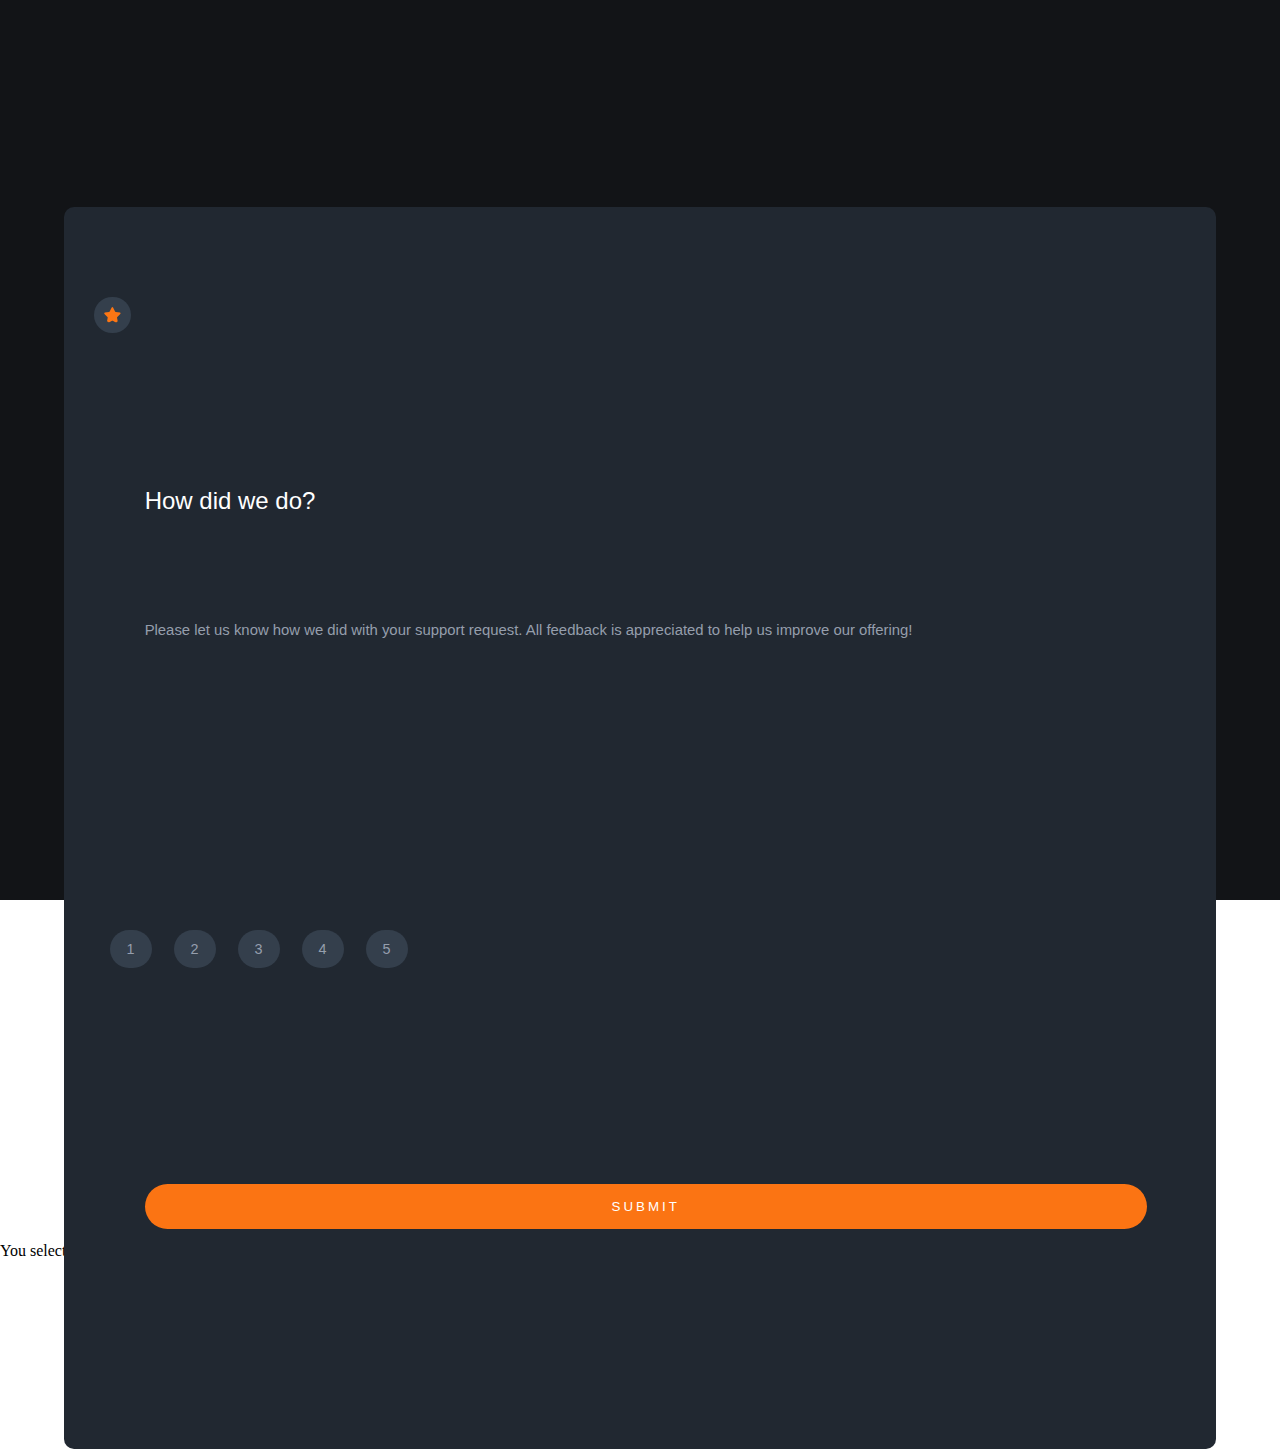
==== index.html @ f20302c2 "11 Jan" ====
<!DOCTYPE html>
<html lang="en">
<head>
  <meta charset="UTF-8">
  <meta name="viewport" content="width=device-width, initial-scale=1.0"> <!-- displays site properly based on user's device -->
  <link rel="stylesheet" href="interactive-rating-component-main.css">
  <link rel="icon" type="image/png" sizes="32x32" href="./images/favicon-32x32.png">
  
<title>Frontend Mentor | Interactive rating component</title>

</head>
<body>
<main class="bg">
  <div class="container">

    <img src="images/icon-star.svg">

  <!-- Rating state start -->
    
    <h1>How did we do?</h1>

    <p>
      Please let us know how we did with your support request. All feedback is appreciated 
      to help us improve our offering!
    </p>

    <ul>  
      <li><a href="#1">1</a></li> 
      <li><a href="#2">2</a></li> 
      <li><a href="#3">3</a></li> 
      <li><a href="#4">4</a></li> 
      <li><a href="#5">5</a></li> 
    </ul>
    
    <button>SUBMIT</button>
    </p>

  </div>

  <!-- Rating state end -->

  <!-- Thank you state start -->

  You selected <!-- Add rating here --> out of 5

  Thank you!

  We appreciate you taking the time to give a rating. If you ever need more support, 
  don’t hesitate to get in touch!

  <!-- Thank you state end -->
</main>

  <div class="attribution">
    Challenge by <a href="https://www.frontendmentor.io?ref=challenge" target="_blank">Frontend Mentor</a>. 
    Coded by <a href="#">Your Name Here</a>.
  </div>

</body>
</html>
---- interactive-rating-component-main.css ----
*{margin:0; padding: 0;}

.attribution { font-size: 11px; text-align: center; }
.attribution a { color: hsl(228, 45%, 44%); }

p, ul, button{
    font-family: 'Overpass', sans-serif;
}

.bg{
    background-color: hsl(216, 12%, 8%);
    height: 100vh;
    box-sizing: border-box;
}

.container{
    position: relative;
    top: 23%;
    width: 90%;
    margin: auto;
    background-color: hsl(213, 19%, 16%);
    padding-top: 7%;
    padding-bottom: 90%;
    border-radius: 10px;
    box-sizing: border-box;
}

img{
    position: absolute;
    margin-left: 30px;
    background-color: hsl(213, 19%, 25%);
    padding: 10px;
    border-radius: 50px;
}

h1{
    margin-top: 16.5%;
    margin-left: 7%;
    position: absolute;
    font-family: 'Overpass', sans-serif;
    color: white;
    font-weight: 400;
    font-size: 1.5rem;
}

p{
    position: absolute;
    margin-top: 28%;
    margin-left: 7%;
    margin-right: 7%;
    color: hsl(217, 12%, 63%);
    line-height: 23px;
    font-size: .93rem;
    width: 87%;
    box-sizing: border-box;
}

ul{
    margin-top: 54%;
    margin-left: 3%;
    position: absolute;
    overflow: hidden;
    list-style: none;
    text-align: center;
    font-size: .9rem;
}

li{
    float: left;
    padding: 11px;
}

li a{
    display: block;
    padding: 11px;    
    color: hsl(217, 12%, 63%);
    background-color: hsl(213, 19%, 25%);
    border-radius: 50px;
    width: 20px;
    text-decoration: none;
}

button{
    position: absolute;
    margin-left: 7%;
    margin-right: 7%;
    margin-top: 77%;
    width: 87%;
    padding: 15px;
    background-color: hsl(25, 97%, 53%);
    color: white;
    border-style: none;
    border-radius: 25px;
    letter-spacing: 3px;
}
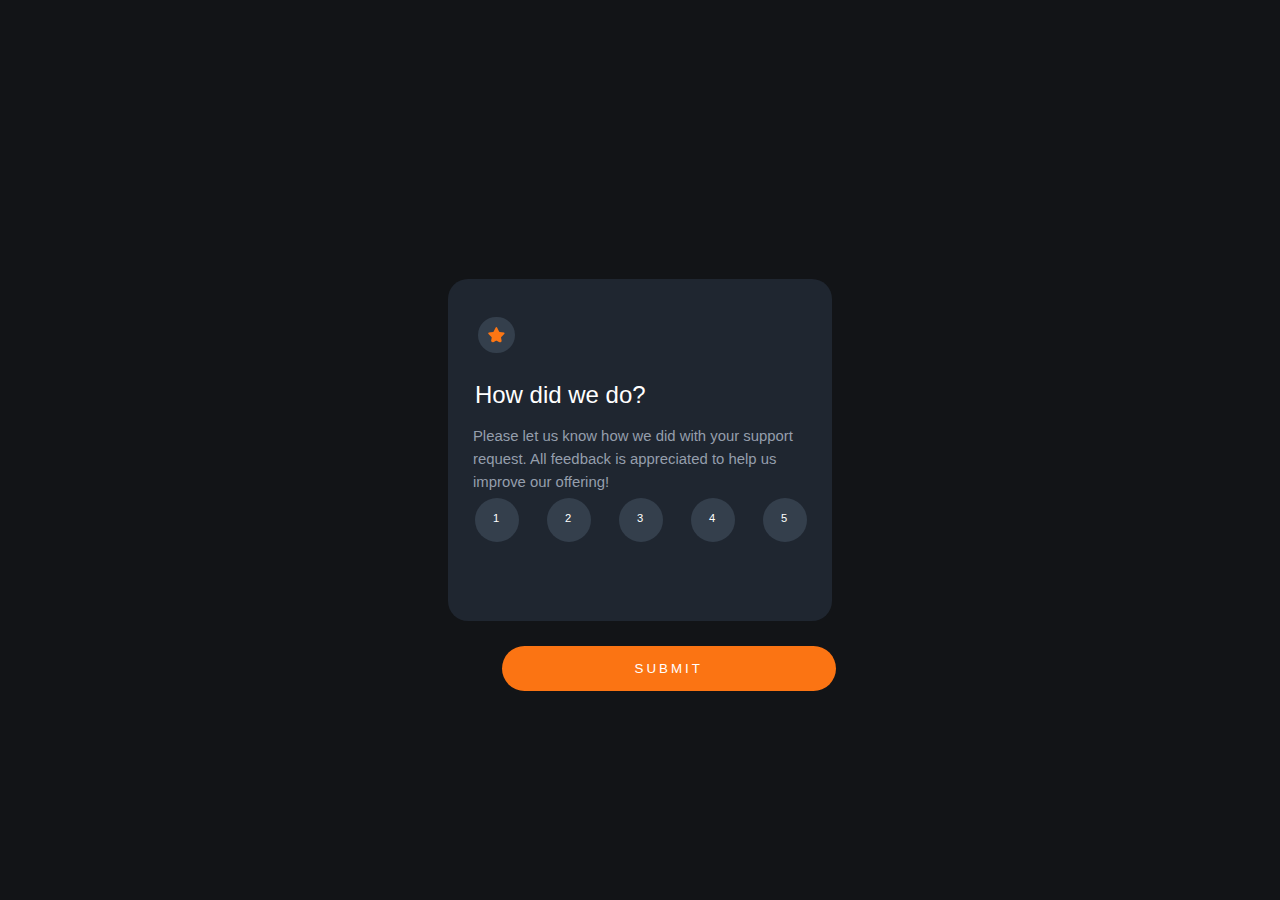
==== commit ab33882c: "22 Jan" ====
--- a/index.html
+++ b/index.html
@@ -1,60 +1,60 @@
 <!DOCTYPE html>
-<html lang="en">
+<html lang="en"
+
 <head>
   <meta charset="UTF-8">
-  <meta name="viewport" content="width=device-width, initial-scale=1.0"> <!-- displays site properly based on user's device -->
+  <meta name="viewport" content="width=device-width, initial-scale=1.0">
   <link rel="stylesheet" href="interactive-rating-component-main.css">
-  <link rel="icon" type="image/png" sizes="32x32" href="./images/favicon-32x32.png">
-  
+  <link rel="icon" type="image/png" sizes="32x32" href="./images/favicon-32x32.png">  
 <title>Frontend Mentor | Interactive rating component</title>
 
 </head>
+
 <body>
 <main class="bg">
   <div class="container">
 
-    <img src="images/icon-star.svg">
+    <img class="rr_img" src="images/icon-star.svg">
 
   <!-- Rating state start -->
     
-    <h1>How did we do?</h1>
+    <h1 class="rr_h1">How did we do?</h1>
 
-    <p>
+    <p class="rr_p">
       Please let us know how we did with your support request. All feedback is appreciated 
       to help us improve our offering!
     </p>
 
-    <ul>  
-      <li><a href="#1">1</a></li> 
-      <li><a href="#2">2</a></li> 
-      <li><a href="#3">3</a></li> 
-      <li><a href="#4">4</a></li> 
-      <li><a href="#5">5</a></li> 
-    </ul>
-    
-    <button>SUBMIT</button>
-    </p>
+    <form action="thank_you.html" method="get" onsubmit= "return isChecked();" class="rating_radio">      
+      <input class="rr_input" type="radio" name="rating" id="one" value="one"/><span class="rr_span">1</span>
+      <input class="rr_input" type="radio" name="rating" id="two" value="two"/><span class="rr_span">2</span>
+      <input class="rr_input" type="radio" name="rating" id="three" value="three"/><span class="rr_span">3</span>
+      <input class="rr_input" type="radio" name="rating" id="four" value="four"/><span class="rr_span">4</span>
+      <input class="rr_input" type="radio" name="rating" id="five" value="five"/><span class="rr_span">5</span>
+      <input class="rr_button" type="submit" value="SUBMIT"></input>
+    </form>
+
+ 
 
   </div>
 
-  <!-- Rating state end -->
+  <script type="text/javascript">
+    function isChecked() {
+      var checkOne = document.getElementById('one').checked;
+      var checkTwo = document.getElementById('two').checked;
+      var checkThree = document.getElementById('three').checked;
+      var checkFour = document.getElementById('four').checked;
+      var checkFive = document.getElementById('five').checked;
 
-  <!-- Thank you state start -->
-
-  You selected <!-- Add rating here --> out of 5
-
-  Thank you!
-
-  We appreciate you taking the time to give a rating. If you ever need more support, 
-  don’t hesitate to get in touch!
-
-  <!-- Thank you state end -->
-</main>
-
-  <div class="attribution">
-    Challenge by <a href="https://www.frontendmentor.io?ref=challenge" target="_blank">Frontend Mentor</a>. 
-    Coded by <a href="#">Your Name Here</a>.
-  </div>
+      if (checkOne == false && checkTwo == false && checkThree && false && checkFour == false && checkFive == false) {
+        alert("You need to select an option!");
+        return false;
+      }
+      else{
+        return true;
+      }
+    }
+  </script>
 
 </body>
 </html>--- a/interactive-rating-component-main.css
+++ b/interactive-rating-component-main.css
@@ -3,8 +3,14 @@
 .attribution { font-size: 11px; text-align: center; }
 .attribution a { color: hsl(228, 45%, 44%); }
 
-p, ul, button{
-    font-family: 'Overpass', sans-serif;
+.rr_p, ul, button span{
+    font-family: 'Overpass', sans-serif;
+}
+
+*,
+*:before,
+*:after {
+  box-sizing: border-box;
 }
 
 .bg{
@@ -17,15 +23,15 @@
     position: relative;
     top: 23%;
     width: 90%;
+    height: 55%;
     margin: auto;
-    background-color: hsl(213, 19%, 16%);
+    background-color: #1f2630;
     padding-top: 7%;
-    padding-bottom: 90%;
     border-radius: 10px;
     box-sizing: border-box;
 }
 
-img{
+.rr_img{
     position: absolute;
     margin-left: 30px;
     background-color: hsl(213, 19%, 25%);
@@ -33,7 +39,13 @@
     border-radius: 50px;
 }
 
-h1{
+.thx_img{
+    display: block;
+    margin-left: auto;
+    margin-right: auto;   
+}
+
+.rr_h1{
     margin-top: 16.5%;
     margin-left: 7%;
     position: absolute;
@@ -43,49 +55,110 @@
     font-size: 1.5rem;
 }
 
-p{
-    position: absolute;
+.select{
+    display: block;
+    color: #f97813;
+    background-color: #262f37;
+    padding: 5px;
+    text-align: center;
+    width: 50%;
+    margin-left: auto;
+    margin-right: auto;
+    margin-top: 1.5rem;
+    border-radius: 50px;
+
+}
+
+.thx_h1{
+    display: block;
+    color: white;
+    font-family: 'Overpass', sans-serif;
+    font-weight: 400;
+    font-size: 1.5rem;
+    margin-top: 1.5rem;
+    text-align: center;
+}
+
+.rr_p{
+    display: block;
     margin-top: 28%;
-    margin-left: 7%;
-    margin-right: 7%;
+    margin-left: auto;
+    margin-right: auto;
     color: hsl(217, 12%, 63%);
     line-height: 23px;
     font-size: .93rem;
     width: 87%;
-    box-sizing: border-box;
-}
-
-ul{
-    margin-top: 54%;
-    margin-left: 3%;
-    position: absolute;
-    overflow: hidden;
-    list-style: none;
+}
+
+.thx_p{
+    display: block;
+    color: hsl(217, 12%, 63%);
     text-align: center;
-    font-size: .9rem;
-}
-
-li{
-    float: left;
-    padding: 11px;
-}
-
-li a{
-    display: block;
-    padding: 11px;    
-    color: hsl(217, 12%, 63%);
+    font-family: 'Overpass', sans-serif;
+    line-height: 23px;
+    font-size: .93rem;
+    width: 90%;
+    margin-left: auto;
+    margin-right: auto;
+    margin-top: 1rem;
+}
+
+.rating_radio{
+    position: absolute;
+    top: 60%;
+    margin-left: 7%;
+    width: 100%;
+}
+
+.rr_input[type="radio"]{
+    margin-right: 24px;
+    appearance: none;
+    color: hsl(213, 19%, 25%);
     background-color: hsl(213, 19%, 25%);
-    border-radius: 50px;
-    width: 20px;
-    text-decoration: none;
-}
-
-button{
-    position: absolute;
-    margin-left: 7%;
-    margin-right: 7%;
-    margin-top: 77%;
-    width: 87%;
+    width: 2.25rem;
+    height: 2.25rem;
+    font: inherit;
+    border-radius: 50%;
+    border: none;
+}
+
+.rr_input input[type="radio"]::before{
+    content: "";
+    width: 2.25rem;
+    height: 2.25rem;
+    border-radius: 50%;
+    transform: scale(0);
+}
+
+.rr_input[type="radio"]:checked::before{
+    transform: scale(1);
+}
+
+.rr_input[type="radio"]:focus {
+    background-color: hsl(25, 97%, 53%);
+    border: none;
+}
+
+.rr_span{
+    font-family: 'Overpass', sans-serif;
+    font-size: .70rem;
+    position: absolute;
+    margin-left: -13.2%;
+    margin-top: 3.5%;
+    color: white;
+}
+
+:focus{
+    outline: 0;
+}
+
+.rr_button{
+    position: absolute;
+    display: block;
+    margin-left: auto;
+    margin-right: auto;
+    margin-top: 10%;
+    width: 88%;
     padding: 15px;
     background-color: hsl(25, 97%, 53%);
     color: white;
@@ -94,3 +167,164 @@
     letter-spacing: 3px;
 }
 
+.rr_button:hover {
+    background-color: white;
+    color: hsl(25, 97%, 53%);
+}
+
+
+@media only screen and (min-width: 376px){
+
+    .container{
+        position: relative;
+        top: 31%;
+        width: 30%;
+        height: 38%;
+        background-color: #1f2630;
+        padding-top: 3%;
+        border-radius: 20px;
+        box-sizing: border-box;
+    }
+    
+    .rr_img{
+        position: absolute;
+        margin-left: 30px;
+        background-color: hsl(213, 19%, 25%);
+        padding: 10px;
+        border-radius: 50px;
+    }
+    
+    .thx_img{
+        display: block;
+        margin-left: auto;
+        margin-right: auto;   
+    }
+    
+    .rr_h1{
+        margin-top: 16.5%;
+        margin-left: 7%;
+        position: absolute;
+        font-family: 'Overpass', sans-serif;
+        color: white;
+        font-weight: 400;
+        font-size: 1.5rem;
+    }
+    
+    .select{
+        display: block;
+        color: #f97813;
+        background-color: #262f37;
+        padding: 5px;
+        text-align: center;
+        width: 50%;
+        margin-left: auto;
+        margin-right: auto;
+        margin-top: 1.5rem;
+        border-radius: 50px;
+    
+    }
+    
+    .thx_h1{
+        display: block;
+        color: white;
+        font-family: 'Overpass', sans-serif;
+        font-weight: 400;
+        font-size: 1.5rem;
+        margin-top: 1.5rem;
+        text-align: center;
+    }
+    
+    .rr_p{
+        display: block;
+        margin-top: 28%;
+        margin-left: auto;
+        margin-right: auto;
+        color: hsl(217, 12%, 63%);
+        line-height: 23px;
+        font-size: .93rem;
+        width: 87%;
+    }
+    
+    .thx_p{
+        display: block;
+        color: hsl(217, 12%, 63%);
+        text-align: center;
+        font-family: 'Overpass', sans-serif;
+        line-height: 23px;
+        font-size: .93rem;
+        width: 87%;
+        margin-left: auto;
+        margin-right: auto;
+        margin-top: 1rem;
+    }
+    
+    .rating_radio{
+        position: absolute;
+        top: 64%;
+        margin-left: 7%;
+        width: 100%;
+    }
+    
+    .rr_input[type="radio"]{
+        margin-right: 24px;
+        appearance: none;
+        color: hsl(213, 19%, 25%);
+        background-color: hsl(213, 19%, 25%);
+        width: 2.75rem;
+        height: 2.75rem;
+        font: inherit;
+        border-radius: 50%;
+        border: none;
+    }
+    
+    .rr_input input[type="radio"]::before{
+        content: "";
+        width: 2.75rem;
+        height: 2.75rem;
+        border-radius: 50%;
+        transform: scale(0);
+    }
+    
+    .rr_input[type="radio"]:checked::before{
+        transform: scale(1);
+    }
+    
+    .rr_input[type="radio"]:focus {
+        background-color: hsl(25, 97%, 53%);
+        border: none;
+    }
+    
+    .rr_span{
+        font-family: 'Overpass', sans-serif;
+        font-size: .70rem;
+        position: absolute;
+        margin-left: -13%;
+        margin-top: 3.7%;
+        color: white;
+    }
+    
+    :focus{
+        outline: 0;
+    }
+    
+    .rr_button{
+        position: absolute;
+        display: block;
+        margin-left: 7%;
+        margin-right: 7%;
+        margin-top: 26%;
+        width: 87%;
+        padding: 15px;
+        background-color: hsl(25, 97%, 53%);
+        color: white;
+        border-style: none;
+        border-radius: 25px;
+        letter-spacing: 3px;
+    }
+    
+    .rr_button:hover {
+        background-color: white;
+        color: hsl(25, 97%, 53%);
+    }
+
+}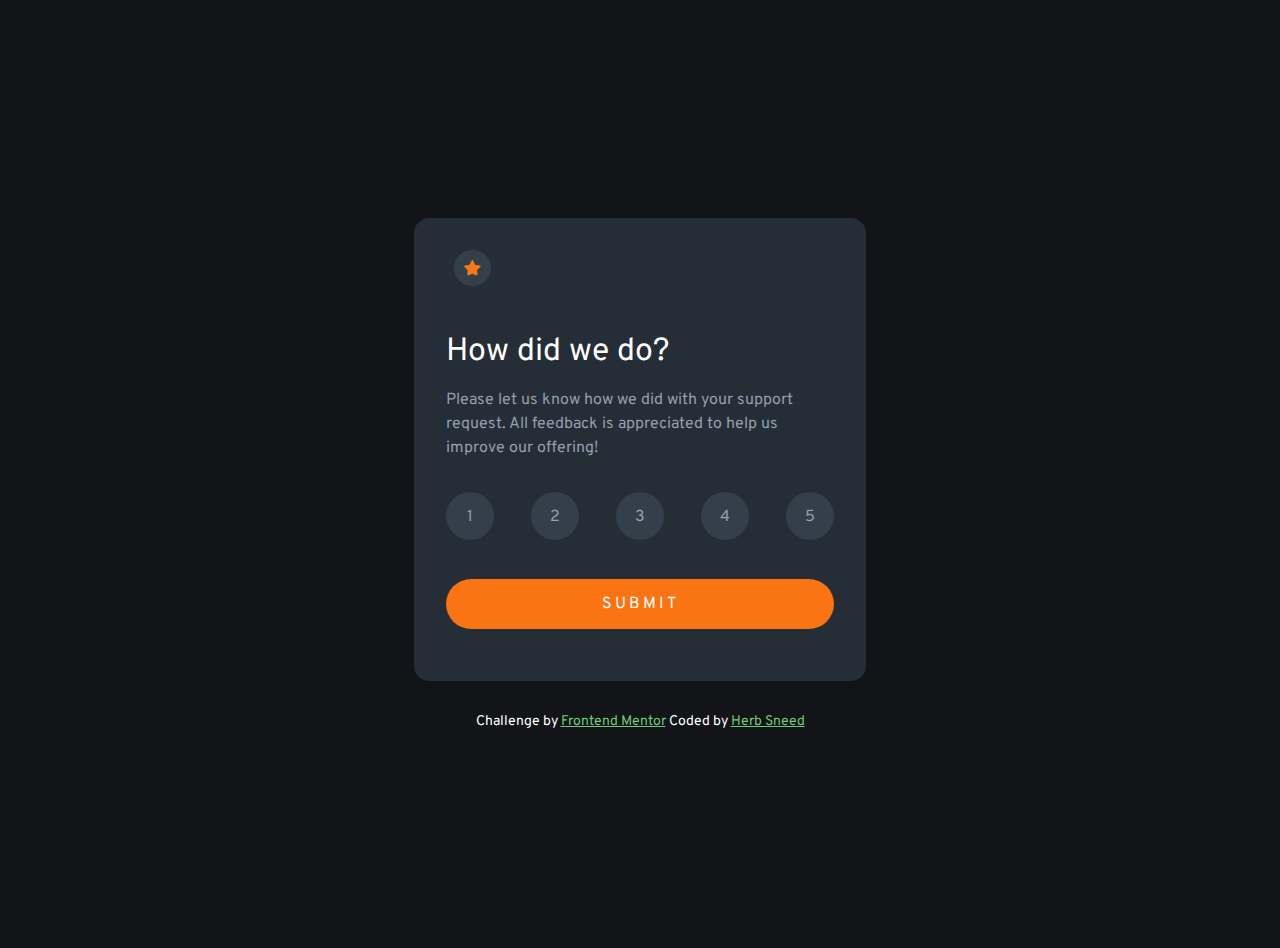
==== commit 83b4bef6: "Update index.html" ====
--- a/index.html
+++ b/index.html
@@ -1,60 +1,68 @@
 <!DOCTYPE html>
-<html lang="en"
+<html lang="en">
 
 <head>
   <meta charset="UTF-8">
   <meta name="viewport" content="width=device-width, initial-scale=1.0">
+  <link rel="icon" type="image/png" sizes="32x32" href="./images/favicon-32x32.png">
   <link rel="stylesheet" href="interactive-rating-component-main.css">
-  <link rel="icon" type="image/png" sizes="32x32" href="./images/favicon-32x32.png">  
+  <link href="https://fonts.googleapis.com/css2?family=Overpass:wght@400;700&display=swap" rel="stylesheet">
+   
 <title>Frontend Mentor | Interactive rating component</title>
 
 </head>
 
 <body>
-<main class="bg">
-  <div class="container">
+<main>
+  <div class="main_container">
 
-    <img class="rr_img" src="images/icon-star.svg">
-
-  <!-- Rating state start -->
+    <img src="images/icon-star.svg" alt="star">
     
     <h1 class="rr_h1">How did we do?</h1>
 
-    <p class="rr_p">
+    <p>
       Please let us know how we did with your support request. All feedback is appreciated 
       to help us improve our offering!
     </p>
 
-    <form action="thank_you.html" method="get" onsubmit= "return isChecked();" class="rating_radio">      
-      <input class="rr_input" type="radio" name="rating" id="one" value="one"/><span class="rr_span">1</span>
-      <input class="rr_input" type="radio" name="rating" id="two" value="two"/><span class="rr_span">2</span>
-      <input class="rr_input" type="radio" name="rating" id="three" value="three"/><span class="rr_span">3</span>
-      <input class="rr_input" type="radio" name="rating" id="four" value="four"/><span class="rr_span">4</span>
-      <input class="rr_input" type="radio" name="rating" id="five" value="five"/><span class="rr_span">5</span>
-      <input class="rr_button" type="submit" value="SUBMIT"></input>
-    </form>
+<!--form for ratings with are radio buttons -->
+   <ul>
+    <li class="ratingbtn" tabindex="0">1</li>
+    <li class="ratingbtn" tabindex="0">2</li>
+    <li class="ratingbtn" tabindex="0">3</li>
+    <li class="ratingbtn" tabindex="0">4</li>
+    <li class="ratingbtn" tabindex="0">5</li>
+   </ul>
 
- 
+   <input type="button" id="submit" value="SUBMIT"></input>
 
   </div>
 
-  <script type="text/javascript">
-    function isChecked() {
-      var checkOne = document.getElementById('one').checked;
-      var checkTwo = document.getElementById('two').checked;
-      var checkThree = document.getElementById('three').checked;
-      var checkFour = document.getElementById('four').checked;
-      var checkFive = document.getElementById('five').checked;
+<!-- Thank you state start -->
 
-      if (checkOne == false && checkTwo == false && checkThree && false && checkFour == false && checkFive == false) {
-        alert("You need to select an option!");
-        return false;
-      }
-      else{
-        return true;
-      }
-    }
-  </script>
+<div class="thankYou_container hidden">
 
+  <img src="images/illustration-thank-you.svg" alt="thankyou">
+
+    <!-- Thank you state start -->
+
+  <p id="select">You selected <span id="rating">0</span> out of 5 </p>
+  
+  <h1>Thank you!</h1>
+
+  <p>
+    We appreciate you taking the time to give a rating. If you ever need more support, 
+    don’t hesitate to get in touch!
+  </p>
+  </div>
+
+</main>
+
+
+<footer class="attribution">
+  Challenge by <a href="https://www.frontendmentor.io?ref=challenge" target="_blank">Frontend Mentor</a> 
+  Coded by <a href="#">Herb Sneed</a>
+</footer>
+<script src="rating.js"></script>
 </body>
 </html>--- a/interactive-rating-component-main.css
+++ b/interactive-rating-component-main.css
@@ -1,164 +1,88 @@
-*{margin:0; padding: 0;}
-
-.attribution { font-size: 11px; text-align: center; }
-.attribution a { color: hsl(228, 45%, 44%); }
-
-.rr_p, ul, button span{
-    font-family: 'Overpass', sans-serif;
-}
-
-*,
-*:before,
-*:after {
-  box-sizing: border-box;
-}
-
-.bg{
+
+ul{list-style: none;}
+
+*{margin:0; padding: 0; box-sizing: border-box; font-family: 'Overpass', sans-serif;}
+
+body {
     background-color: hsl(216, 12%, 8%);
-    height: 100vh;
-    box-sizing: border-box;
-}
-
-.container{
-    position: relative;
-    top: 23%;
-    width: 90%;
-    height: 55%;
-    margin: auto;
-    background-color: #1f2630;
-    padding-top: 7%;
-    border-radius: 10px;
-    box-sizing: border-box;
-}
-
-.rr_img{
-    position: absolute;
-    margin-left: 30px;
+    display: flex;
+    flex-direction: column;
+    align-items: center;
+    justify-content: center;
+    min-height: 100vh;
+    margin: 1.5rem;
+}
+
+.main_container, .thankYou_container {
+    background-color: hsl(213, 19%, 18%);
+    border-radius: 15px;
+    width: 50%;
+    padding: 2rem;
+    margin: auto
+}
+
+.main_container img{
     background-color: hsl(213, 19%, 25%);
     padding: 10px;
     border-radius: 50px;
-}
-
-.thx_img{
+    margin-left: .5rem;
+}
+
+.main_container h1{
+    color: white;
+    font: inherit;
+    margin: 2.5rem 0 1rem 0;
+    font-size: 2rem;
+}
+
+.main_container p{
+    margin-bottom: 1rem;
+    color: hsl(217, 12%, 63%);
+    line-height: 1.5rem;
+}
+
+.main_container ul{
+    margin-top: 2rem;
+    display: flex;
+    flex-direction: row;
+    flex-wrap: wrap;
+    align-items: center;
+    justify-content: space-between;
+    width: 100%;
+}
+
+.main_container ul li{
+    background-color: hsl(213, 19%, 25%);
+    width: 3rem;
+    height: 3rem;
+    border-radius: 50px;
+    text-align: center;
+    padding: .9rem;
+    color: hsl(217, 12%, 63%);
+    font: inherit;
+    cursor: pointer;
+    border: none;
+    transition: .4s;
+}
+
+.main_container ul li:hover {
+    background-color: hsl(25, 97%, 53%);
+    color: white;
+}
+
+.main_container ul li:focus {
+    background-color: hsl(217, 12%, 63%);
+    color: white;
+}
+
+.main_container input{
     display: block;
-    margin-left: auto;
-    margin-right: auto;   
-}
-
-.rr_h1{
-    margin-top: 16.5%;
-    margin-left: 7%;
-    position: absolute;
-    font-family: 'Overpass', sans-serif;
-    color: white;
-    font-weight: 400;
-    font-size: 1.5rem;
-}
-
-.select{
-    display: block;
-    color: #f97813;
-    background-color: #262f37;
-    padding: 5px;
-    text-align: center;
-    width: 50%;
-    margin-left: auto;
-    margin-right: auto;
-    margin-top: 1.5rem;
-    border-radius: 50px;
-
-}
-
-.thx_h1{
-    display: block;
-    color: white;
-    font-family: 'Overpass', sans-serif;
-    font-weight: 400;
-    font-size: 1.5rem;
-    margin-top: 1.5rem;
-    text-align: center;
-}
-
-.rr_p{
-    display: block;
-    margin-top: 28%;
-    margin-left: auto;
-    margin-right: auto;
-    color: hsl(217, 12%, 63%);
-    line-height: 23px;
-    font-size: .93rem;
-    width: 87%;
-}
-
-.thx_p{
-    display: block;
-    color: hsl(217, 12%, 63%);
-    text-align: center;
-    font-family: 'Overpass', sans-serif;
-    line-height: 23px;
-    font-size: .93rem;
-    width: 90%;
-    margin-left: auto;
-    margin-right: auto;
-    margin-top: 1rem;
-}
-
-.rating_radio{
-    position: absolute;
-    top: 60%;
-    margin-left: 7%;
-    width: 100%;
-}
-
-.rr_input[type="radio"]{
-    margin-right: 24px;
-    appearance: none;
-    color: hsl(213, 19%, 25%);
-    background-color: hsl(213, 19%, 25%);
-    width: 2.25rem;
-    height: 2.25rem;
-    font: inherit;
-    border-radius: 50%;
-    border: none;
-}
-
-.rr_input input[type="radio"]::before{
-    content: "";
-    width: 2.25rem;
-    height: 2.25rem;
-    border-radius: 50%;
-    transform: scale(0);
-}
-
-.rr_input[type="radio"]:checked::before{
-    transform: scale(1);
-}
-
-.rr_input[type="radio"]:focus {
-    background-color: hsl(25, 97%, 53%);
-    border: none;
-}
-
-.rr_span{
-    font-family: 'Overpass', sans-serif;
-    font-size: .70rem;
-    position: absolute;
-    margin-left: -13.2%;
-    margin-top: 3.5%;
-    color: white;
-}
-
-:focus{
-    outline: 0;
-}
-
-.rr_button{
-    position: absolute;
-    display: block;
+    font: inherit;
     margin-left: auto;
     margin-right: auto;
     margin-top: 10%;
-    width: 88%;
+    margin-bottom: 5%;
+    width: 100%;
     padding: 15px;
     background-color: hsl(25, 97%, 53%);
     color: white;
@@ -167,164 +91,122 @@
     letter-spacing: 3px;
 }
 
-.rr_button:hover {
+.main_container button:focus{
+    color: hsl(25, 97%, 53%);
     background-color: white;
+}
+
+#select{
+    margin: auto;
+    background-color: hsl(213, 19%, 25%);
+    width: 50%;
+    margin-bottom: 2rem;
+    align-items: center;
+    padding: .2rem;
+    border-radius: 20px;
     color: hsl(25, 97%, 53%);
 }
 
-
-@media only screen and (min-width: 376px){
-
-    .container{
-        position: relative;
-        top: 31%;
-        width: 30%;
-        height: 38%;
-        background-color: #1f2630;
-        padding-top: 3%;
-        border-radius: 20px;
-        box-sizing: border-box;
-    }
-    
-    .rr_img{
-        position: absolute;
-        margin-left: 30px;
+.thankYou_container img{
+    display: block;
+    margin: 0 auto 2rem auto;
+}
+
+.thankYou_container h1{
+    margin-bottom: 1rem;
+    color: white;
+    text-align: center;
+    font: inherit;
+    font-size: 2rem;
+}
+
+.thankYou_container p{
+    color: hsl(217, 12%, 63%);
+    text-align: center;
+    margin: 0 0 2rem 0;
+    line-height: 1.5rem;
+    width: 100%;
+}
+
+.hidden{
+    display: none;
+}
+
+.attribution {
+    font-size: 14px;
+    text-align: center;
+    color: #fff;
+    margin-top: 2rem;
+}
+  
+.attribution a {
+    color: hsl(128, 47%, 61%);
+  }
+
+@media only screen and (max-width: 375px) {
+    .main_container, .thankYou_container {
+        background-color: hsl(213, 19%, 18%);
+        border-radius: 15px;
+        width: 100%;
+        padding: 1.2rem;
+        margin: auto
+    }
+
+    .main_container p{
+        margin-bottom: 1rem;
+        color: hsl(217, 12%, 63%);
+        line-height: 1.5rem;
+        font-size: .9rem;
+    }
+
+    .main_container img{
         background-color: hsl(213, 19%, 25%);
         padding: 10px;
         border-radius: 50px;
-    }
-    
-    .thx_img{
+        margin-left: .5rem;
+        margin-top: 1rem;
+    }
+
+    .main_container h1{
+        color: white;
+        font: inherit;
+        margin: 1rem 0 1rem 0;
+        font-size: 1.5rem;
+    }
+
+    .thankYou_container img{
         display: block;
-        margin-left: auto;
-        margin-right: auto;   
-    }
-    
-    .rr_h1{
-        margin-top: 16.5%;
-        margin-left: 7%;
-        position: absolute;
-        font-family: 'Overpass', sans-serif;
-        color: white;
-        font-weight: 400;
-        font-size: 1.5rem;
-    }
-    
-    .select{
-        display: block;
-        color: #f97813;
-        background-color: #262f37;
-        padding: 5px;
-        text-align: center;
-        width: 50%;
-        margin-left: auto;
-        margin-right: auto;
-        margin-top: 1.5rem;
-        border-radius: 50px;
-    
-    }
-    
-    .thx_h1{
-        display: block;
-        color: white;
-        font-family: 'Overpass', sans-serif;
-        font-weight: 400;
-        font-size: 1.5rem;
-        margin-top: 1.5rem;
-        text-align: center;
-    }
-    
-    .rr_p{
-        display: block;
-        margin-top: 28%;
-        margin-left: auto;
-        margin-right: auto;
-        color: hsl(217, 12%, 63%);
-        line-height: 23px;
-        font-size: .93rem;
-        width: 87%;
-    }
-    
-    .thx_p{
-        display: block;
+        margin: 1rem auto 2rem auto;
+    }
+
+
+    #select{
+        margin: auto;
+        background-color: hsl(213, 19%, 25%);
+        width: 65%;
+        margin-bottom: 1.5rem;
+        align-items: center;
+        padding: .2rem;
+        border-radius: 20px;
+        color: hsl(25, 97%, 53%);
+    }
+
+    .thankYou_container p{
         color: hsl(217, 12%, 63%);
         text-align: center;
-        font-family: 'Overpass', sans-serif;
-        line-height: 23px;
-        font-size: .93rem;
-        width: 87%;
-        margin-left: auto;
-        margin-right: auto;
-        margin-top: 1rem;
+        margin: 0 0 1rem 0;
+        line-height: 1.5rem;
+        width: 100%;
+        font-size: .9rem;
+    }
+
+    .thankYou_container h1{
+        margin-bottom: 1rem;
+        color: white;
+        text-align: center;
+        font: inherit;
+        font-size: 1.5rem;
     }
     
-    .rating_radio{
-        position: absolute;
-        top: 64%;
-        margin-left: 7%;
-        width: 100%;
-    }
-    
-    .rr_input[type="radio"]{
-        margin-right: 24px;
-        appearance: none;
-        color: hsl(213, 19%, 25%);
-        background-color: hsl(213, 19%, 25%);
-        width: 2.75rem;
-        height: 2.75rem;
-        font: inherit;
-        border-radius: 50%;
-        border: none;
-    }
-    
-    .rr_input input[type="radio"]::before{
-        content: "";
-        width: 2.75rem;
-        height: 2.75rem;
-        border-radius: 50%;
-        transform: scale(0);
-    }
-    
-    .rr_input[type="radio"]:checked::before{
-        transform: scale(1);
-    }
-    
-    .rr_input[type="radio"]:focus {
-        background-color: hsl(25, 97%, 53%);
-        border: none;
-    }
-    
-    .rr_span{
-        font-family: 'Overpass', sans-serif;
-        font-size: .70rem;
-        position: absolute;
-        margin-left: -13%;
-        margin-top: 3.7%;
-        color: white;
-    }
-    
-    :focus{
-        outline: 0;
-    }
-    
-    .rr_button{
-        position: absolute;
-        display: block;
-        margin-left: 7%;
-        margin-right: 7%;
-        margin-top: 26%;
-        width: 87%;
-        padding: 15px;
-        background-color: hsl(25, 97%, 53%);
-        color: white;
-        border-style: none;
-        border-radius: 25px;
-        letter-spacing: 3px;
-    }
-    
-    .rr_button:hover {
-        background-color: white;
-        color: hsl(25, 97%, 53%);
-    }
-
-}+}
+
